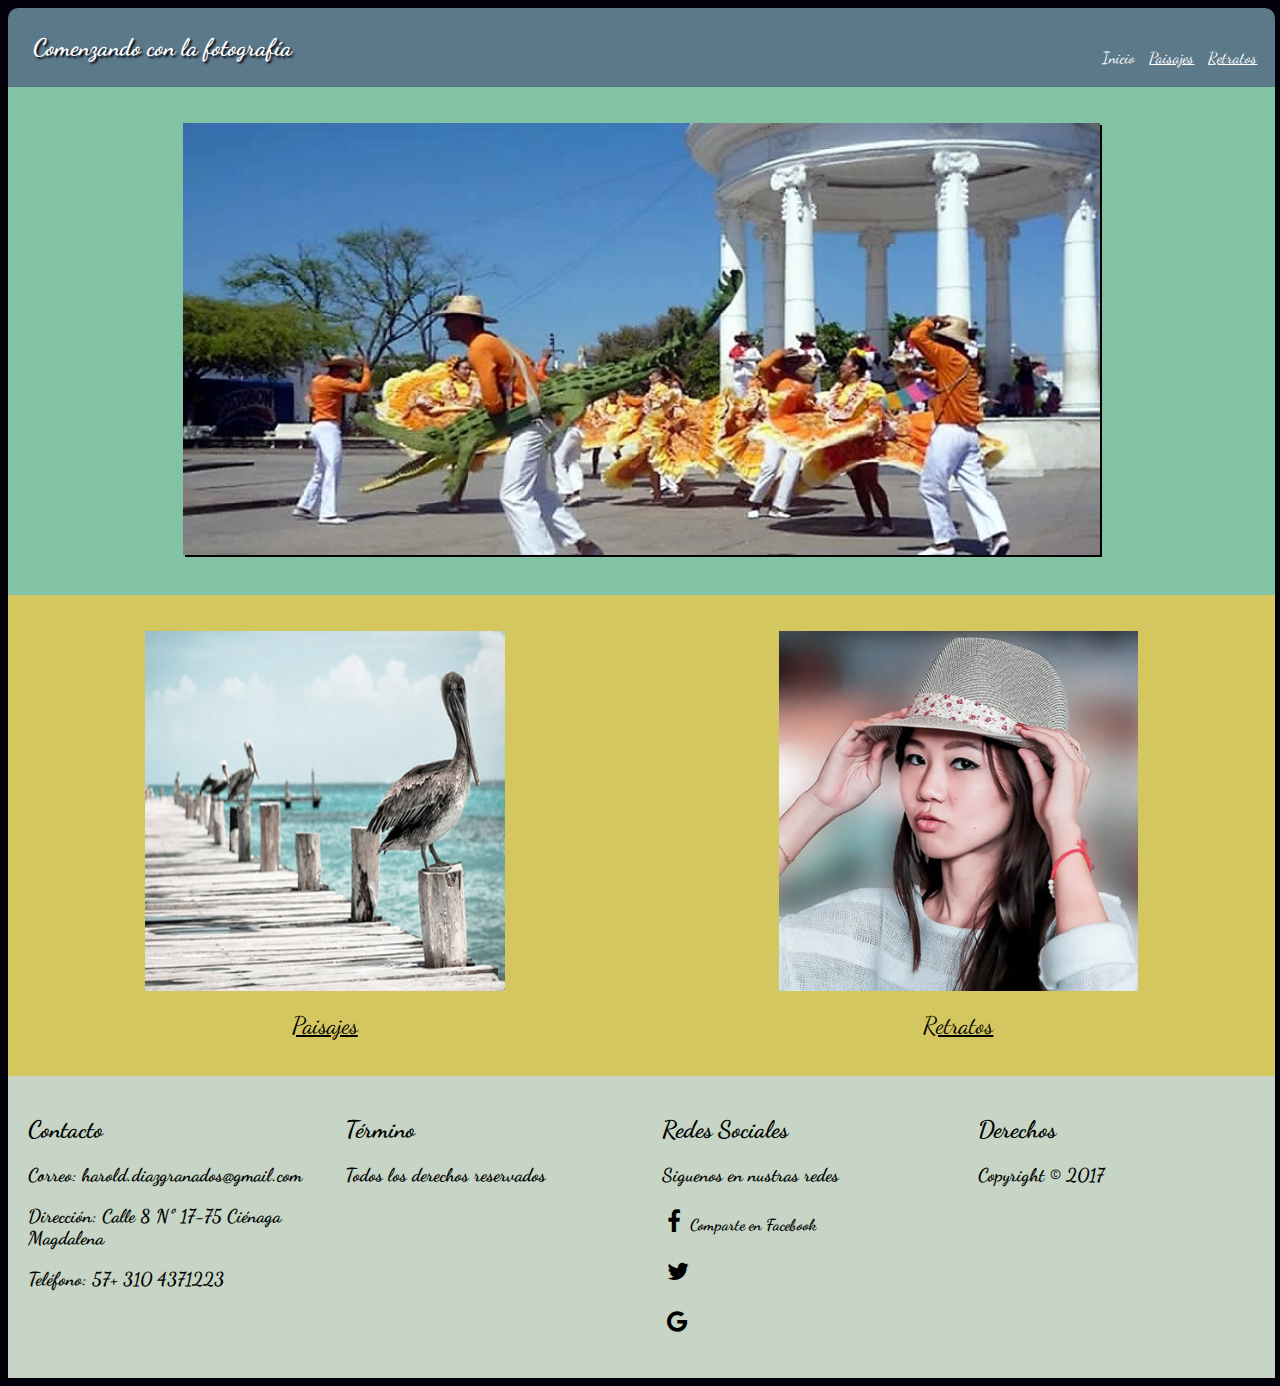
==== index.html @ 5362bbdc "Creando github" ====
<!DOCTYPE html>
<html  dir="ltr" lang="es-mx" xml:lang="es-mx">
<head>
	<title>Comenzando con las Fotografias</title>
	<link rel="stylesheet" href="css/estilos.css">   
	<meta charset="utf-8">
	<meta name="viewport" content="width=device-width, initial-scale=1.0">
    <link href="https://fonts.googleapis.com/css?family=Dancing+Script" rel="stylesheet">
   <link rel='stylesheet prefetch' href='http://maxcdn.bootstrapcdn.com/font-awesome/4.3.0/css/font-awesome.min.css'>
</head>
<body>

<header>
	<h1>
		Comenzando con la fotografía
	</h1>
    <navbar id="menu-principal">
	<a class="active" href="index.html">Inicio</a>
    <a href="paisajes.html">Paisajes</a>	
	<a href="retratos.html">Retratos</a>
</navbar>
</header>

   <div class="container" role="main">
    <div class="c1"  >    
	<figure id="imagen1">
		<img src="imagenes/imagen1.jpg">		
	</figure>
    </div>
    <div class="c2">
		<figure id="imagen2">
		<img src="imagenes/paisajes.jpg">        		
	</figure>
    <p align="center"><a href="paisajes.html">Paisajes</a></p>
	</div>
	<div class="c3">
		<figure id="imagen3">
		<img src="imagenes/retratos.jpg">		
	</figure>
    <p align="center"><a href="retratos.html">Retratos</a></p>
	</div>     
   </div>    

<footer class="container" role="main">
<div class="c4">		
    <h2>Contacto</h2>
    <h3>Correo: harold.diazgranados@gmail.com</h3>
    <h3>Dirección: Calle 8 Nº 17-75 Ciénaga Magdalena</h3>
    <h3>Teléfono: 57+ 310 4371223</h3>
	</div>
    <div class="c5">		
    <h2>Término </h2>
    <h3>Todos los derechos reservados</h3>
	</div>
    <div class="c6">
	<h2>Redes Sociales </h2>	
    <h3>Siguenos en nustras redes</h3>
    <h4><a class="btn facebook" href="#"><i class="fa fa-facebook"></i></a> Comparte en Facebook</h4>
    <h4><a class="btn twitter" href="#"><i class="fa fa-twitter"></i></a></h4>
    <h4><a class="btn google" href="#"><i class="fa fa-google"></i></a></h4>

	</div>
    <div class="c7">
	<h2>Derechos </h2>	
    <h3>Copyright © 2017</h3>
   
	</div>	
</footer>


</body>
</html>
---- css/estilos.css ----
body {
	
	font-family: 'Dancing Script', cursive;	
	background-color:  #02010a;
	width:99%;
	
}
.container {
	margin: 0;
	padding: 0;
	width: 100%;
}

.container div {
	box-sizing: border-box;
	min-width: 150px;
	padding: 20px;
}

header {	
	padding: 1vh 1vw;
	margin-top:5px;	
	text-align:left;	
	border-radius: 10px 10px 0px 0px;
-moz-border-radius: 10px 10px 0px 0px;
-webkit-border-radius: 10px 10px 0px 0px;
border: 0px solid #000000;
	background-color: #5b7989;
	
}


.c1 {
	padding-top: 10px;
	background-color: #82c3a6;
		
}

.c2, .c3 {
	width: 100%;
	background-color: #d5c75f;
	border:1px;
}
.c_1 {
	width: 33.3%;
	background-color: #d5c75f;
	border:1px;
}


.c4, .c5, .c6, .c7 {
	width: 100%;
	background-color: #C6d5c5;
	border:1px;
}


.container {
	display: -webkit-flex;
	display: flex;
	-webkit-flex-flow: row wrap;
	flex-flow: row wrap;
}

header h1 {
	padding-left: 1%;
	font-size: 1.5em;
	color:#FFF;
	text-shadow: 2px 2px 2px #02010a;
	 
}

#menu-principal{	
	    float:right;
		margin-top: -30px;  
}
#menu-principal a {
    color: #FFF; 
	margin: 5px;  
    
}
.container a {
    color:#000; 
	margin: 5px;	 
    font-size: 1.5em;
}

.active  {
   text-decoration:none;
}

figure {
	text-align: center;

}

figure img {
	width: 100%;
}

#imagen1 img {
	
	box-shadow: 2px 2px #000000;
	width: 80%;
}
#imagen2 img, #imagen3 img {
	width: 70%;
     }
	 #img_1 img, #img_2 img, #img_3 img, #img_4 img, #img_5 img, #img_6 img {
	width: 100%;
     }
    #img_1 img {		
		-webkit-filter: blur(10px); /* Chrome, Safari, Opera */
	     filter: blur(10px);
     } 
	 
	 #img_2 img, #img_4 img, #img_6 img {		
	-webkit-filter: grayscale(100%); /* Chrome, Safari, Opera */
	filter: grayscale(100%);
     } 
	 
	 #img_3 img {		
	-webkit-filter: sepia(90%); /* Chrome, Safari, Opera */
	filter: sepia(90%);
     } 
	 
	 	 
#imagen2 img:hover{
	transform:rotate(10deg);
	transition-duration: 0.5s;
	box-shadow: 2px 2px #82c3a6;
}

#imagen3 img:hover{	
	transform:translate(20px, -5px); 
	transition-duration: 0.5s;
	box-shadow: 2px 2px #82c3a6;
}


@media (min-width: 900px) {
	
	.c2, .c3 {
		width: 50%;
	}
	.c4, .c5, .c6, .c7 {
		width: 25%;
		margin-left: auto;
		margin-right: auto;
	}
	
	
	.container {
		width: 100%;
		margin-left: auto;
		margin-right: auto;
	}
	.c1 {
		width: 100%;
		
	}
	

	
}
@media (max-width: 900px) {	
	header {	
	padding: 5vh 5vw;
	text-align:center;
	margin-top:5px;
	
	}
	#menu-principal{		    
		margin-top: -15px;
		margin-right:30%;				 
		 
     }
	
	.c1 {
		width: 100%;
		
	}
	.c_1 {
	width: 100%;
	background-color: #d5c75f;
	border:1px;
    }
    #img_1 img, #img_2 img, #img_3 img, #img_4 img, #img_5 img, #img_6 img {
	width: 90%;
     }
	
	#imagen1 img {
	width: 100%;
     }
	 #imagen2 img, #imagen3 img {
	width: 80%;
     }
		
	
}

header {	
	animation-duration: 1s;
  animation-name: slidein;
	
	}

@keyframes slidein {
  0% {
    margin-top: 150%;
    
  }
  60% {
    margin-top: -5%;
    
  }
   100% {
    margin-top: 0%;
    
  } 
 
}
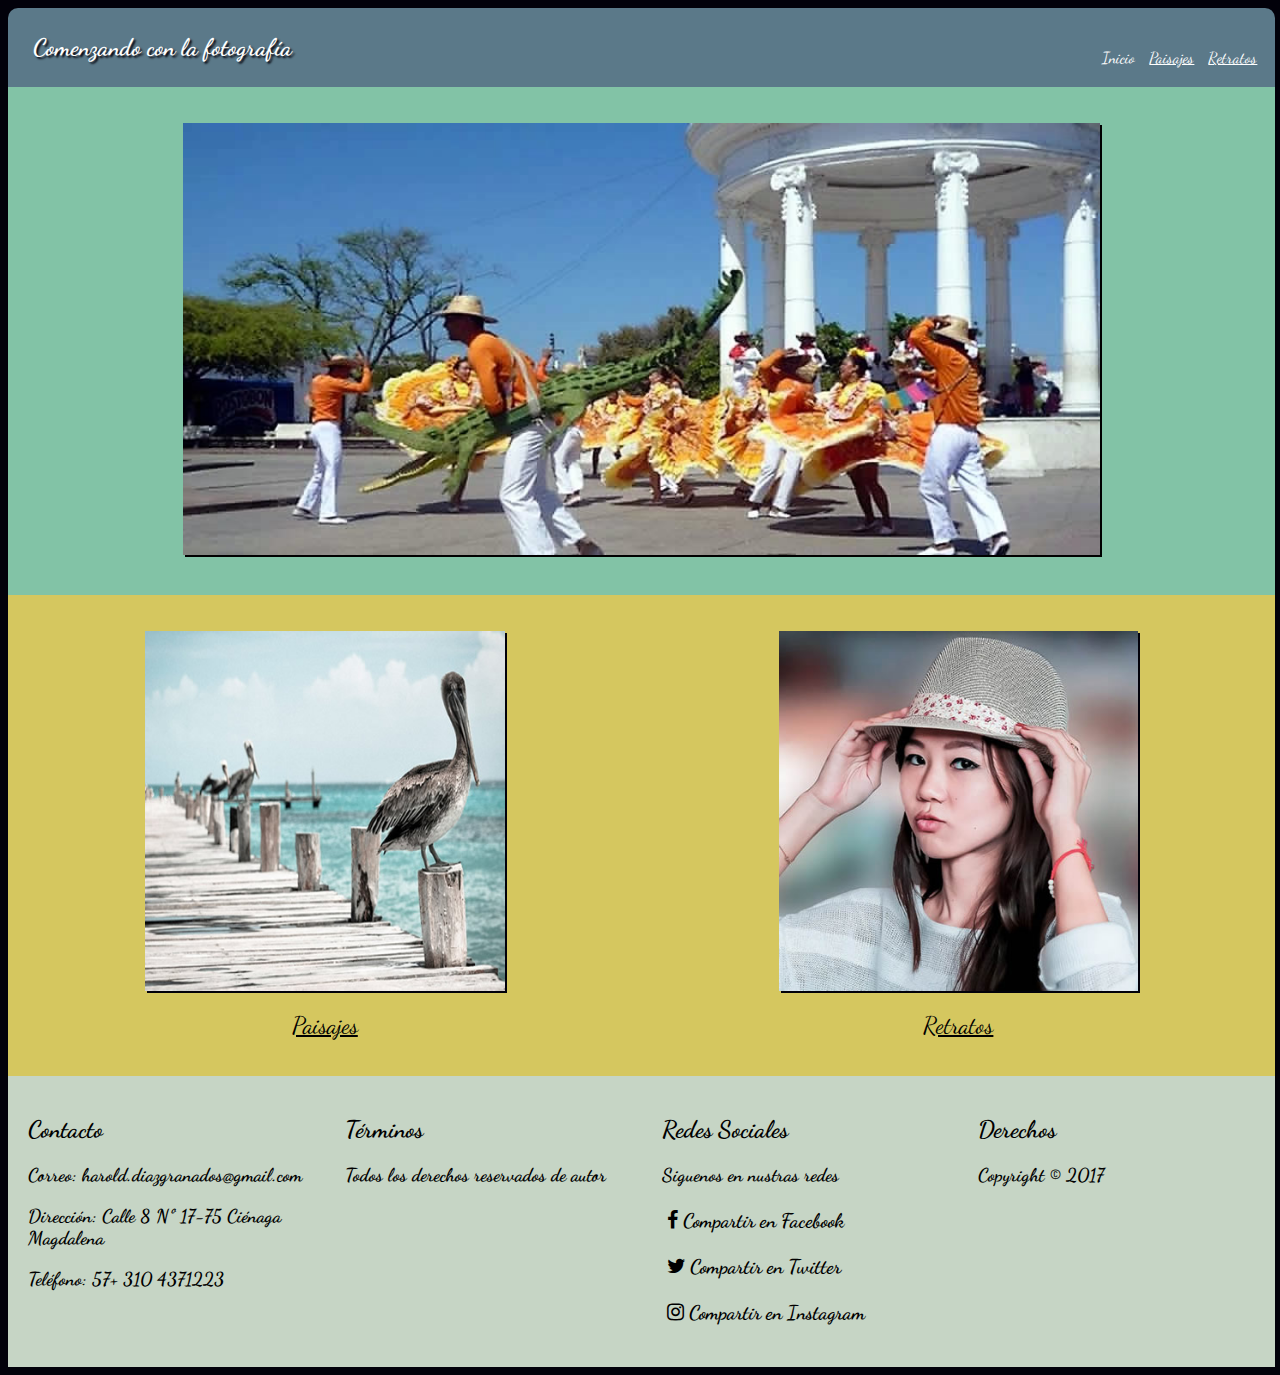
==== commit 601fe944: "Edicion final" ====
--- a/index.html
+++ b/index.html
@@ -43,30 +43,26 @@
 
 <footer class="container" role="main">
 <div class="c4">		
-    <h2>Contacto</h2>
+    <h2><strong>Contacto</strong></h2>
     <h3>Correo: harold.diazgranados@gmail.com</h3>
     <h3>Dirección: Calle 8 Nº 17-75 Ciénaga Magdalena</h3>
     <h3>Teléfono: 57+ 310 4371223</h3>
 	</div>
     <div class="c5">		
-    <h2>Término </h2>
-    <h3>Todos los derechos reservados</h3>
+    <h2><strong>Términos</strong></h2>
+    <h3>Todos los derechos reservados de autor</h3>
 	</div>
     <div class="c6">
-	<h2>Redes Sociales </h2>	
+	<h2><strong>Redes Sociales</strong> </h2>	
     <h3>Siguenos en nustras redes</h3>
-    <h4><a class="btn facebook" href="#"><i class="fa fa-facebook"></i></a> Comparte en Facebook</h4>
-    <h4><a class="btn twitter" href="#"><i class="fa fa-twitter"></i></a></h4>
-    <h4><a class="btn google" href="#"><i class="fa fa-google"></i></a></h4>
-
+    <h5><a class="btn facebook" href="#"><i class="fa fa-facebook"></i> Compartir en Facebook</a></h5>
+    <h5><a class="btn twitter" href="#"><i class="fa fa-twitter"></i> Compartir en Twitter</a></h5>
+    <h5><a class="btn instagram" href="#"><i class="fa fa-instagram"></i> Compartir en Instagram</a></h5>
 	</div>
     <div class="c7">
-	<h2>Derechos </h2>	
-    <h3>Copyright © 2017</h3>
-   
+	<h2><strong>Derechos</strong></h2>	
+    <h3>Copyright © 2017</h3>   
 	</div>	
 </footer>
-
-
 </body>
 </html>--- a/css/estilos.css
+++ b/css/estilos.css
@@ -1,16 +1,13 @@
-body {
-	
+body {	
 	font-family: 'Dancing Script', cursive;	
 	background-color:  #02010a;
-	width:99%;
-	
+	width:99%;	
 }
 .container {
 	margin: 0;
 	padding: 0;
 	width: 100%;
 }
-
 .container div {
 	box-sizing: border-box;
 	min-width: 150px;
@@ -22,13 +19,13 @@
 	margin-top:5px;	
 	text-align:left;	
 	border-radius: 10px 10px 0px 0px;
--moz-border-radius: 10px 10px 0px 0px;
--webkit-border-radius: 10px 10px 0px 0px;
-border: 0px solid #000000;
+    -moz-border-radius: 10px 10px 0px 0px;
+    -webkit-border-radius: 10px 10px 0px 0px;
+    border: 0px solid #000000;
 	background-color: #5b7989;
-	
-}
-
+	animation-duration: 1s;
+    animation-name: slidein;
+}
 
 .c1 {
 	padding-top: 10px;
@@ -41,19 +38,17 @@
 	background-color: #d5c75f;
 	border:1px;
 }
-.c_1 {
+.galeria {
 	width: 33.3%;
 	background-color: #d5c75f;
 	border:1px;
 }
 
-
 .c4, .c5, .c6, .c7 {
 	width: 100%;
 	background-color: #C6d5c5;
 	border:1px;
 }
-
 
 .container {
 	display: -webkit-flex;
@@ -66,8 +61,7 @@
 	padding-left: 1%;
 	font-size: 1.5em;
 	color:#FFF;
-	text-shadow: 2px 2px 2px #02010a;
-	 
+	text-shadow: 2px 2px 2px #02010a;	 
 }
 
 #menu-principal{	
@@ -91,39 +85,37 @@
 
 figure {
 	text-align: center;
-
 }
 
 figure img {
 	width: 100%;
 }
 
-#imagen1 img {
-	
+#imagen1 img {	
 	box-shadow: 2px 2px #000000;
 	width: 80%;
 }
 #imagen2 img, #imagen3 img {
 	width: 70%;
+	box-shadow: 2px 2px #02010a;
      }
-	 #img_1 img, #img_2 img, #img_3 img, #img_4 img, #img_5 img, #img_6 img {
-	width: 100%;
+	 #img_1 img, #img_2 img, #img_3 img, #img_4 img, #img_5 img, #img_6 img{
+	width: 100%;
+	box-shadow: 2px 2px #02010a;
      }
     #img_1 img {		
-		-webkit-filter: blur(10px); /* Chrome, Safari, Opera */
+		-webkit-filter: blur(10px);
 	     filter: blur(10px);
-     } 
-	 
+     } 	 
 	 #img_2 img, #img_4 img, #img_6 img {		
-	-webkit-filter: grayscale(100%); /* Chrome, Safari, Opera */
+	-webkit-filter: grayscale(100%); 
 	filter: grayscale(100%);
      } 
 	 
 	 #img_3 img {		
-	-webkit-filter: sepia(90%); /* Chrome, Safari, Opera */
+	-webkit-filter: sepia(90%); 
 	filter: sepia(90%);
-     } 
-	 
+     }  
 	 	 
 #imagen2 img:hover{
 	transform:rotate(10deg);
@@ -137,6 +129,15 @@
 	box-shadow: 2px 2px #82c3a6;
 }
 
+footer a{
+	text-decoration:none;
+	 
+	}
+footer i:hover{
+	transform:rotate(10deg);
+	transition-duration: 0.5s;	 
+	}
+
 
 @media (min-width: 900px) {
 	
@@ -147,63 +148,45 @@
 		width: 25%;
 		margin-left: auto;
 		margin-right: auto;
-	}
-	
-	
+	}	
 	.container {
 		width: 100%;
 		margin-left: auto;
 		margin-right: auto;
 	}
 	.c1 {
-		width: 100%;
-		
-	}
-	
-
-	
-}
+		width: 100%;		
+	}	
+}
+
 @media (max-width: 900px) {	
+    body {	
+	width:95%;
+	}
 	header {	
 	padding: 5vh 5vw;
 	text-align:center;
-	margin-top:5px;
-	
+	margin-top:5px;	
 	}
 	#menu-principal{		    
-		margin-top: -15px;
-		margin-right:30%;				 
-		 
-     }
-	
+		margin-top: -10px;
+		margin-right:15%;		 
+     }	
 	.c1 {
-		width: 100%;
-		
-	}
-	.c_1 {
+		width: 100%;		
+	}
+	.galeria {
 	width: 100%;
 	background-color: #d5c75f;
 	border:1px;
     }
     #img_1 img, #img_2 img, #img_3 img, #img_4 img, #img_5 img, #img_6 img {
-	width: 90%;
-     }
-	
-	#imagen1 img {
-	width: 100%;
-     }
-	 #imagen2 img, #imagen3 img {
-	width: 80%;
-     }
-		
-	
-}
-
-header {	
-	animation-duration: 1s;
-  animation-name: slidein;
-	
-	}
+	width: 100%;
+     }		
+	 #imagen1 img, #imagen2 img, #imagen3 img {
+	width: 100%;
+     }		
+}    
 
 @keyframes slidein {
   0% {
